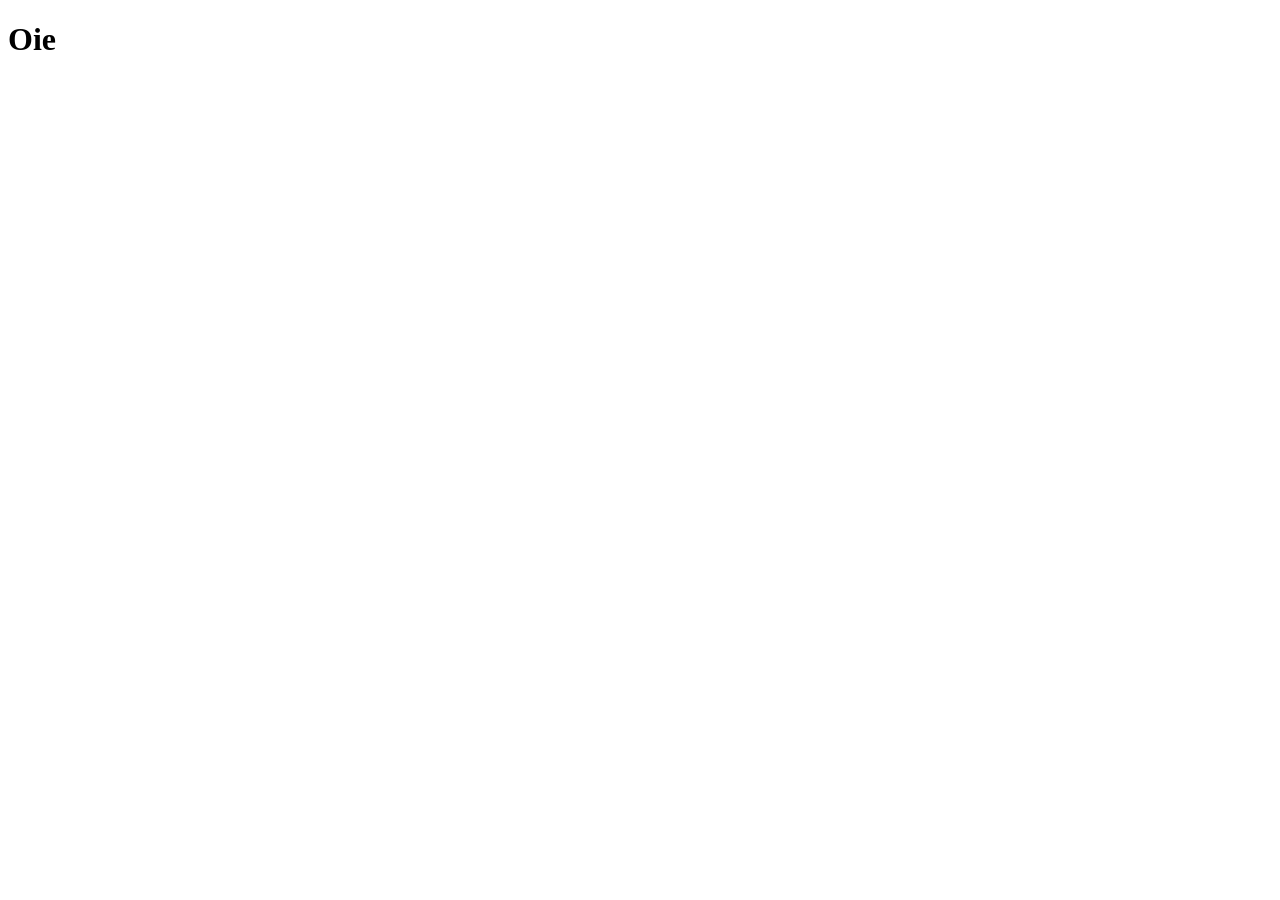
==== src/index.html @ 785e7686 "Teste de Commit" ====
<!DOCTYPE html>
<html>
  <head>
    <meta charset="utf-8">
    <title>Caesar Cipher</title>
    <link rel="stylesheet" href="style.css" />
  </head>
  <body>
    <div id="root">
      <h1>Oie</h1>
    </div>
    <script src="index.js" type="module"></script>
  </body>
</html>
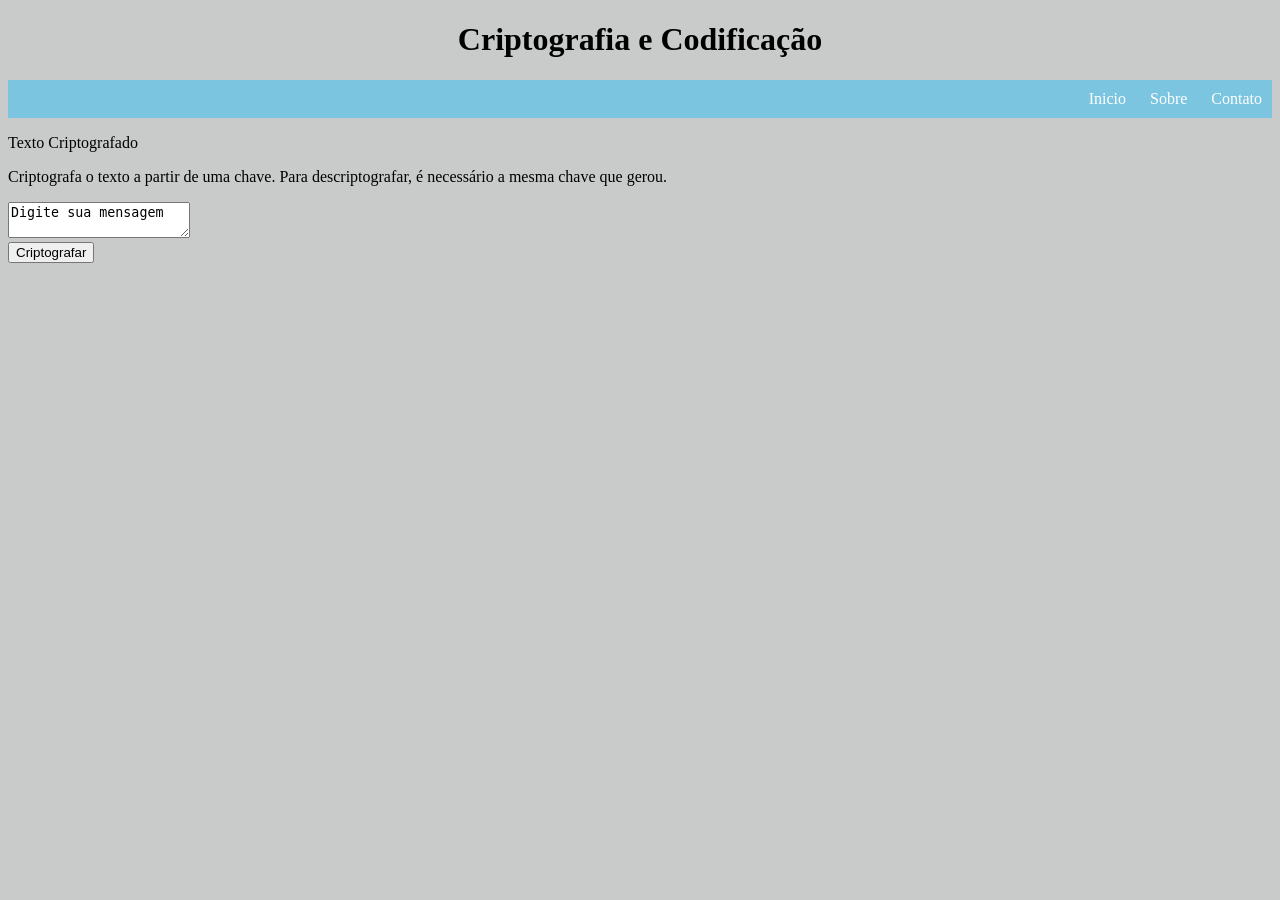
==== commit ec39d68f: "Inicio do HTML e CSS" ====
--- a/src/index.html
+++ b/src/index.html
@@ -7,8 +7,24 @@
   </head>
   <body>
     <div id="root">
-      <h1>Oie</h1>
+      <h1 style="text-align: center;">Criptografia e Codificação</h1>
+    
+    <nav id="Menu">
+      <ul style="text-align:right;">
+        <li><a href="#"> Inicio</a></li>
+        <li><a href="#"> Sobre</a></li>
+        <li><a href="#"> Contato</a></li>  
+      </ul>
+    </nav>
+
+      <p>Texto Criptografado</p>
+      <p>Criptografa o texto a partir de uma chave. Para descriptografar,
+        é necessário a mesma chave que gerou.</p>
+      <textarea>Digite sua mensagem</textarea>
+      <br/>
+      <button>Criptografar</button>
     </div>
+
     <script src="index.js" type="module"></script>
   </body>
 </html>
--- a/src/style.css
+++ b/src/style.css
@@ -0,0 +1,25 @@
+body{
+  background-color: rgb(201, 203, 203);
+  
+}
+
+
+#Menu {
+  background-color: rgb(123, 197, 224);
+}
+
+#Menu ul li {
+  display: inline;
+}
+
+#Menu ul li a {
+  display: inline-block;
+  color: #fff;
+  text-decoration: none;
+  padding: 10px;
+  transition: background 3s;
+}
+
+#Menu ul li a:hover {
+  background-color: rgb(2, 1, 43);
+}
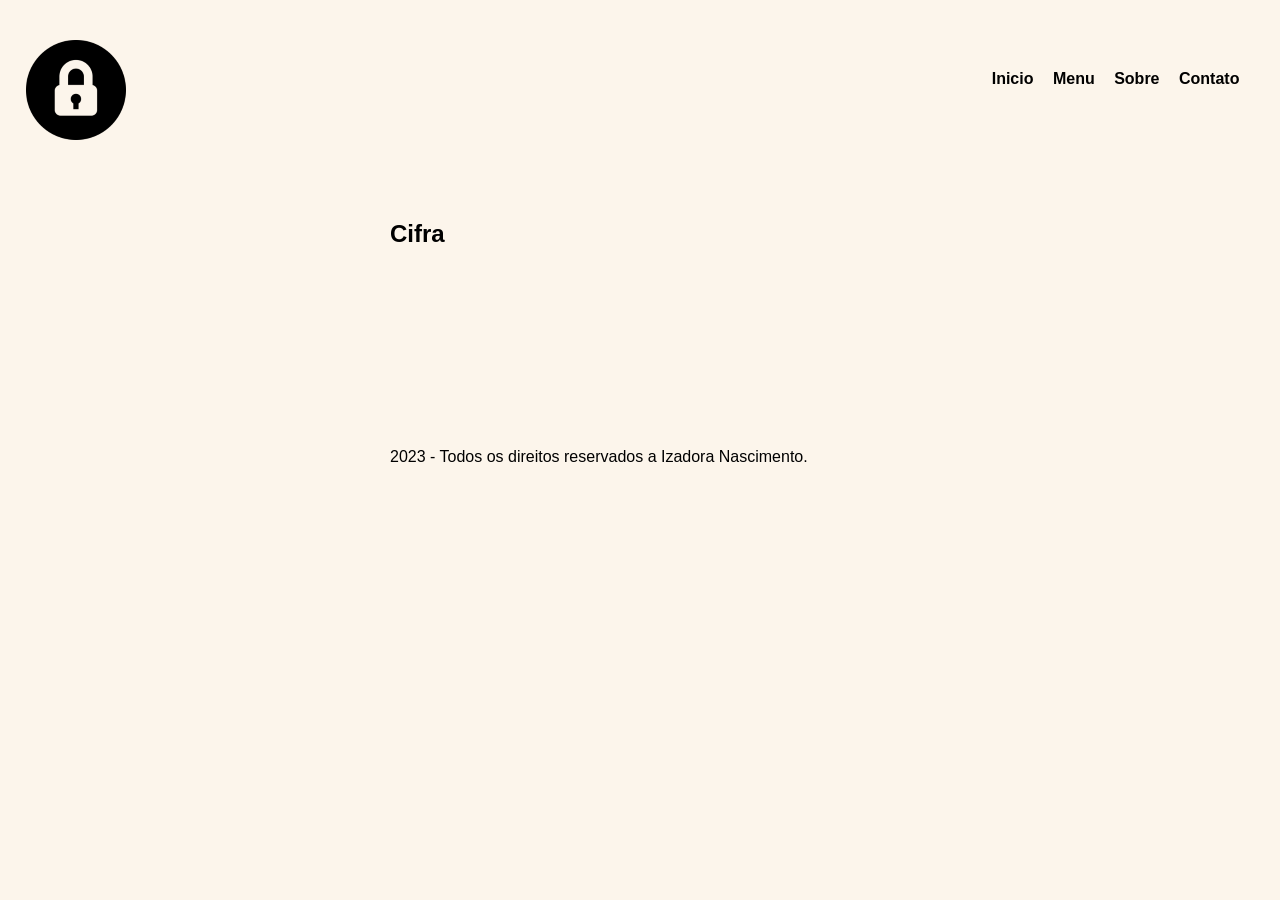
==== commit b4d3048f: "HTML" ====
--- a/src/index.html
+++ b/src/index.html
@@ -6,24 +6,29 @@
     <link rel="stylesheet" href="style.css" />
   </head>
   <body>
-    <div id="root">
-      <h1 style="text-align: center;">Criptografia e Codificação</h1>
+    <header>
+      <div class="Center">
+        <div class="Logo"><img src="Cadeado.png" alt="Cadeado"></div>
+        <div class="Menu">
+          <a href="#">Inicio</a>
+          <a href="#">Menu</a>
+          <a href="#">Sobre</a>
+          <a href="#">Contato</a>
+        </div>
+        </div>
+    </header>
+
+    <section class="Text">
+      <div class="Paragrafo">
+        <h1>Cifra</h1>
+      </div>
+    </section>
     
-    <nav id="Menu">
-      <ul style="text-align:right;">
-        <li><a href="#"> Inicio</a></li>
-        <li><a href="#"> Sobre</a></li>
-        <li><a href="#"> Contato</a></li>  
-      </ul>
-    </nav>
+    <footer>
+      <p>2023 - Todos os direitos reservados a Izadora Nascimento.</p>
+    </footer>
 
-      <p>Texto Criptografado</p>
-      <p>Criptografa o texto a partir de uma chave. Para descriptografar,
-        é necessário a mesma chave que gerou.</p>
-      <textarea>Digite sua mensagem</textarea>
-      <br/>
-      <button>Criptografar</button>
-    </div>
+    <div id="root"></div>
 
     <script src="index.js" type="module"></script>
   </body>
--- a/src/style.css
+++ b/src/style.css
@@ -1,25 +1,55 @@
-body{
-  background-color: rgb(201, 203, 203);
-  
+*{
+  margin: 0;
+  padding: 0;
+  box-sizing: border-box;
+  font-family: Verdana, Geneva, Tahoma, sans-serif;
+  background-color: #fcf5eb;
 }
 
-
-#Menu {
-  background-color: rgb(123, 197, 224);
+.Center{
+  display: flex;
+  flex-wrap: wrap;
+  max-width: 1280px;
+  margin: 0 auto;
+  padding: 0 2%;
 }
 
-#Menu ul li {
-  display: inline;
+body,header{
+  height: 200px;
+  padding: 20px 0;
 }
 
-#Menu ul li a {
-  display: inline-block;
-  color: #fff;
-  text-decoration: none;
-  padding: 10px;
-  transition: background 3s;
+html,body{
+  height: 100%;
+  overflow-y: hidden;
+  overflow-x: hidden;
 }
 
-#Menu ul li a:hover {
-  background-color: rgb(2, 1, 43);
-}+.Logo{
+  width: 50%;
+}
+
+.Menu{
+  width: 50%;
+  text-align: right;
+  padding-top: 30px;
+}
+
+.Menu a{
+  color: black;
+  text-decoration: none;
+  font-weight: bold;
+  margin-right: 15px;
+}
+
+section.Text{
+  width: 500px;
+  margin: auto;
+
+}
+
+footer{
+  width: 500px;
+  margin: auto;
+  margin-top: 200px;
+}
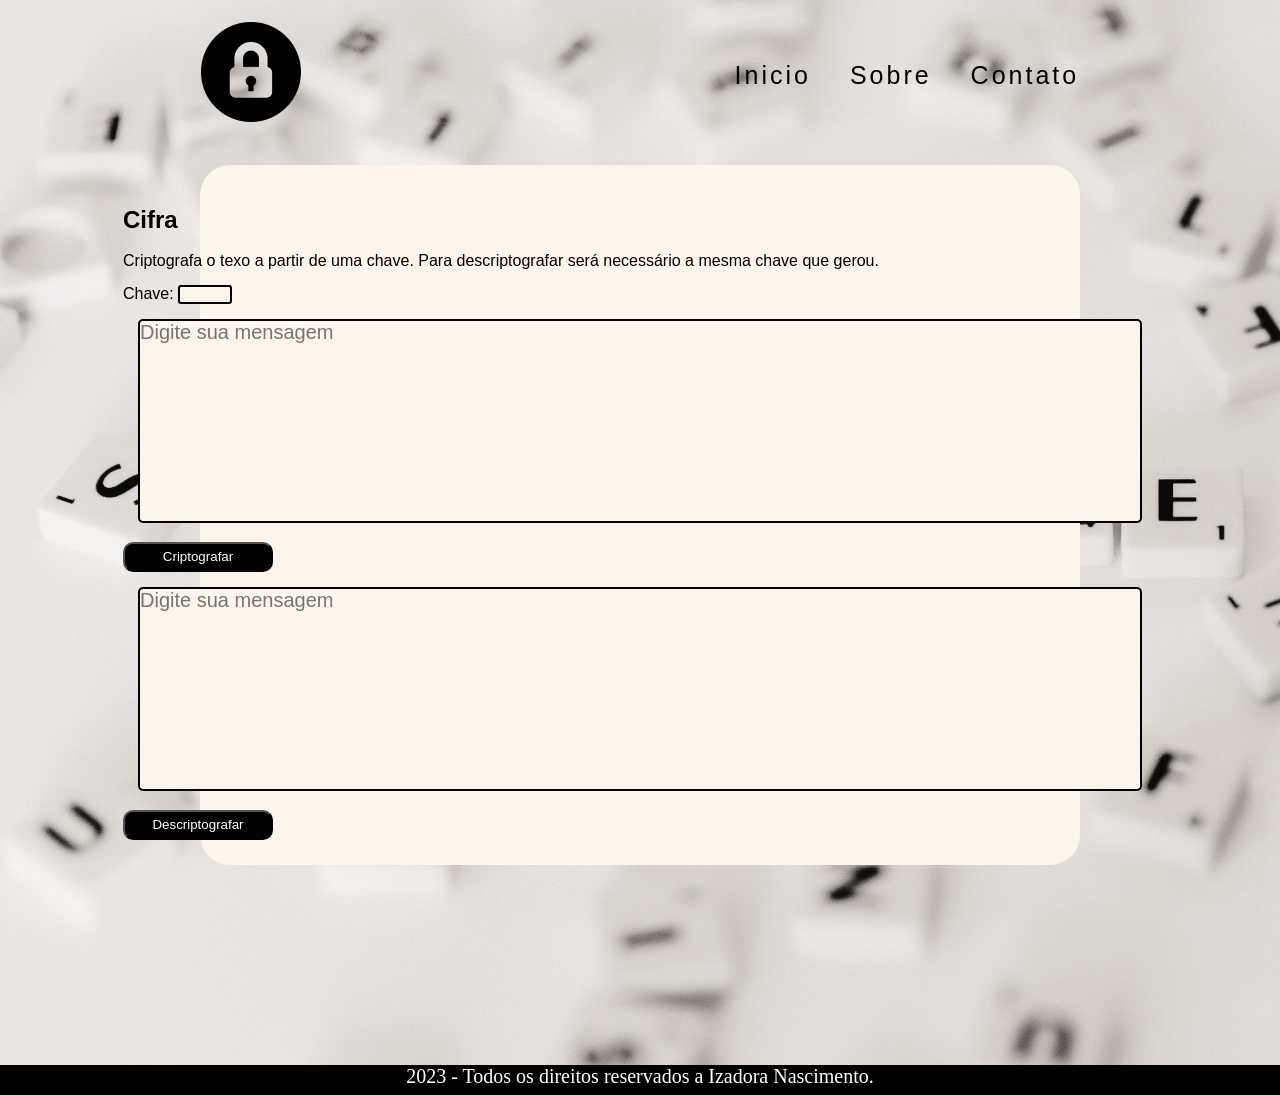
==== commit 53523eb0: "HTML e CSS finalizado" ====
--- a/src/index.html
+++ b/src/index.html
@@ -7,22 +7,42 @@
   </head>
   <body>
     <header>
-      <div class="Center">
+        <nav>
         <div class="Logo"><img src="Cadeado.png" alt="Cadeado"></div>
         <div class="Menu">
           <a href="#">Inicio</a>
-          <a href="#">Menu</a>
           <a href="#">Sobre</a>
           <a href="#">Contato</a>
         </div>
-        </div>
+      </nav>
     </header>
 
-    <section class="Text">
-      <div class="Paragrafo">
-        <h1>Cifra</h1>
-      </div>
-    </section>
+    <main>
+      <section class="Text">
+        <div class="Paragrafo">
+          <h1>Cifra</h1>
+          <br/>
+          <p>Criptografa o texo a partir de uma chave. Para descriptografar será necessário a mesma chave que gerou.</p>
+        </div>
+  
+        <div class="Number">
+          <p>Chave: <input type="number" id="Key" ></p> 
+        </div>
+  
+        <div class="Caixa-de-texto1">
+          <textarea id="area1" placeholder="Digite sua mensagem"></textarea>
+          <br/>
+          <button id="Decode">Criptografar</button>
+        </div>
+  
+        <div class="Caixa-de-texto2">
+          <textarea id="area2" placeholder="Digite sua mensagem"></textarea>
+          <br/>
+          <button id="Encode">Descriptografar</button>
+        </div>
+  
+      </section>
+    </main>
     
     <footer>
       <p>2023 - Todos os direitos reservados a Izadora Nascimento.</p>
--- a/src/style.css
+++ b/src/style.css
@@ -1,55 +1,95 @@
 *{
   margin: 0;
   padding: 0;
-  box-sizing: border-box;
+}
+
+body{
+  background-image: url(gaelle-marcel-S6hz7Y1FCTs-unsplash.jpg);
+  background-repeat: no-repeat;
+  background-size: 150%;
+}
+
+nav{
+  height: 150px;
+  display: flex;
+  justify-content: space-around;
+  align-items: center;
   font-family: Verdana, Geneva, Tahoma, sans-serif;
+  font-size: 25px;
+}
+
+a{
+  color: black;
+  text-decoration: none;
+  transition: 0.3s;
+  letter-spacing: 3px;
+  margin-left: 32px;
+}
+
+a:hover {
+  opacity: 0.7;
+  margin: 1px;
+}
+
+main{
+  display: flex;
+  justify-content: center;
+  align-items: center;
+  font-family: Verdana, Geneva, Tahoma, sans-serif;
+  margin: 200px;
+  margin-top: 15px;
+  height: 700px ;
+  background-color: #fcf5eb;
+  border-radius: 30px;
+}
+
+.Paragrafo{
+  margin-top: 15px;
+}
+
+.Number{
+  margin-top: 15px;
+}
+
+#Key{
+  border: 2px solid black;
+  border-radius: 3px;
+  width: 50px;
   background-color: #fcf5eb;
 }
 
-.Center{
-  display: flex;
-  flex-wrap: wrap;
-  max-width: 1280px;
-  margin: 0 auto;
-  padding: 0 2%;
+textarea{
+  resize: none;
+  margin: 15px;
+  border: 2px solid black;
+  border-radius: 5px;
+  width: 1000px;
+  height: 200px;
+  background-color: #fcf5eb;
+  font-family: Verdana, Geneva, Tahoma, sans-serif;
+  font-size: 20px
 }
 
-body,header{
-  height: 200px;
-  padding: 20px 0;
+#Decode{
+  border-radius: 10px;
+  width: 150px;
+  height: 30px;
+  background-color: black;
+  color: white;  
 }
 
-html,body{
-  height: 100%;
-  overflow-y: hidden;
-  overflow-x: hidden;
-}
-
-.Logo{
-  width: 50%;
-}
-
-.Menu{
-  width: 50%;
-  text-align: right;
-  padding-top: 30px;
-}
-
-.Menu a{
-  color: black;
-  text-decoration: none;
-  font-weight: bold;
-  margin-right: 15px;
-}
-
-section.Text{
-  width: 500px;
-  margin: auto;
-
+#Encode{
+  border-radius: 10px;
+  width: 150px;
+  height: 30px;
+  background-color: black;
+  color: white;  
 }
 
 footer{
-  width: 500px;
-  margin: auto;
-  margin-top: 200px;
-}
+background-color: black;
+color: white;
+font-size: 20px;
+height: 30px;
+text-align: center;
+}
